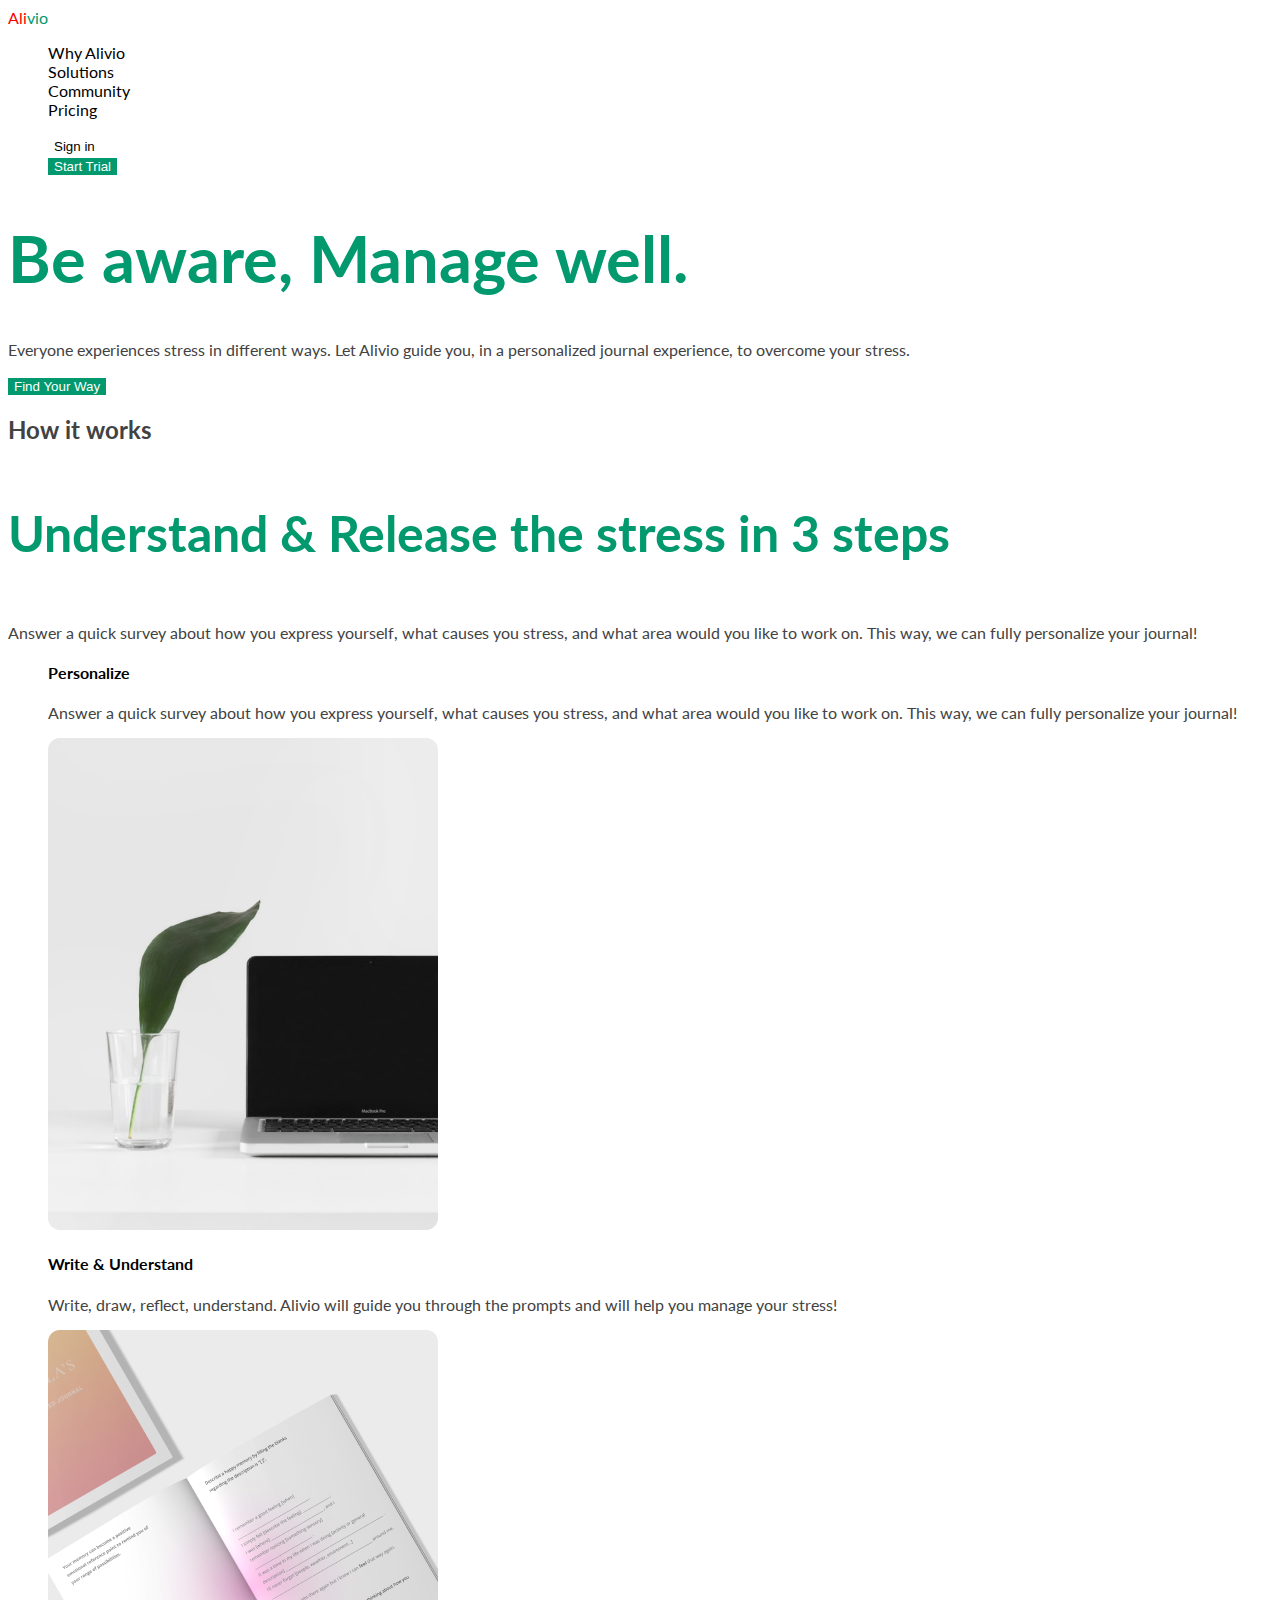
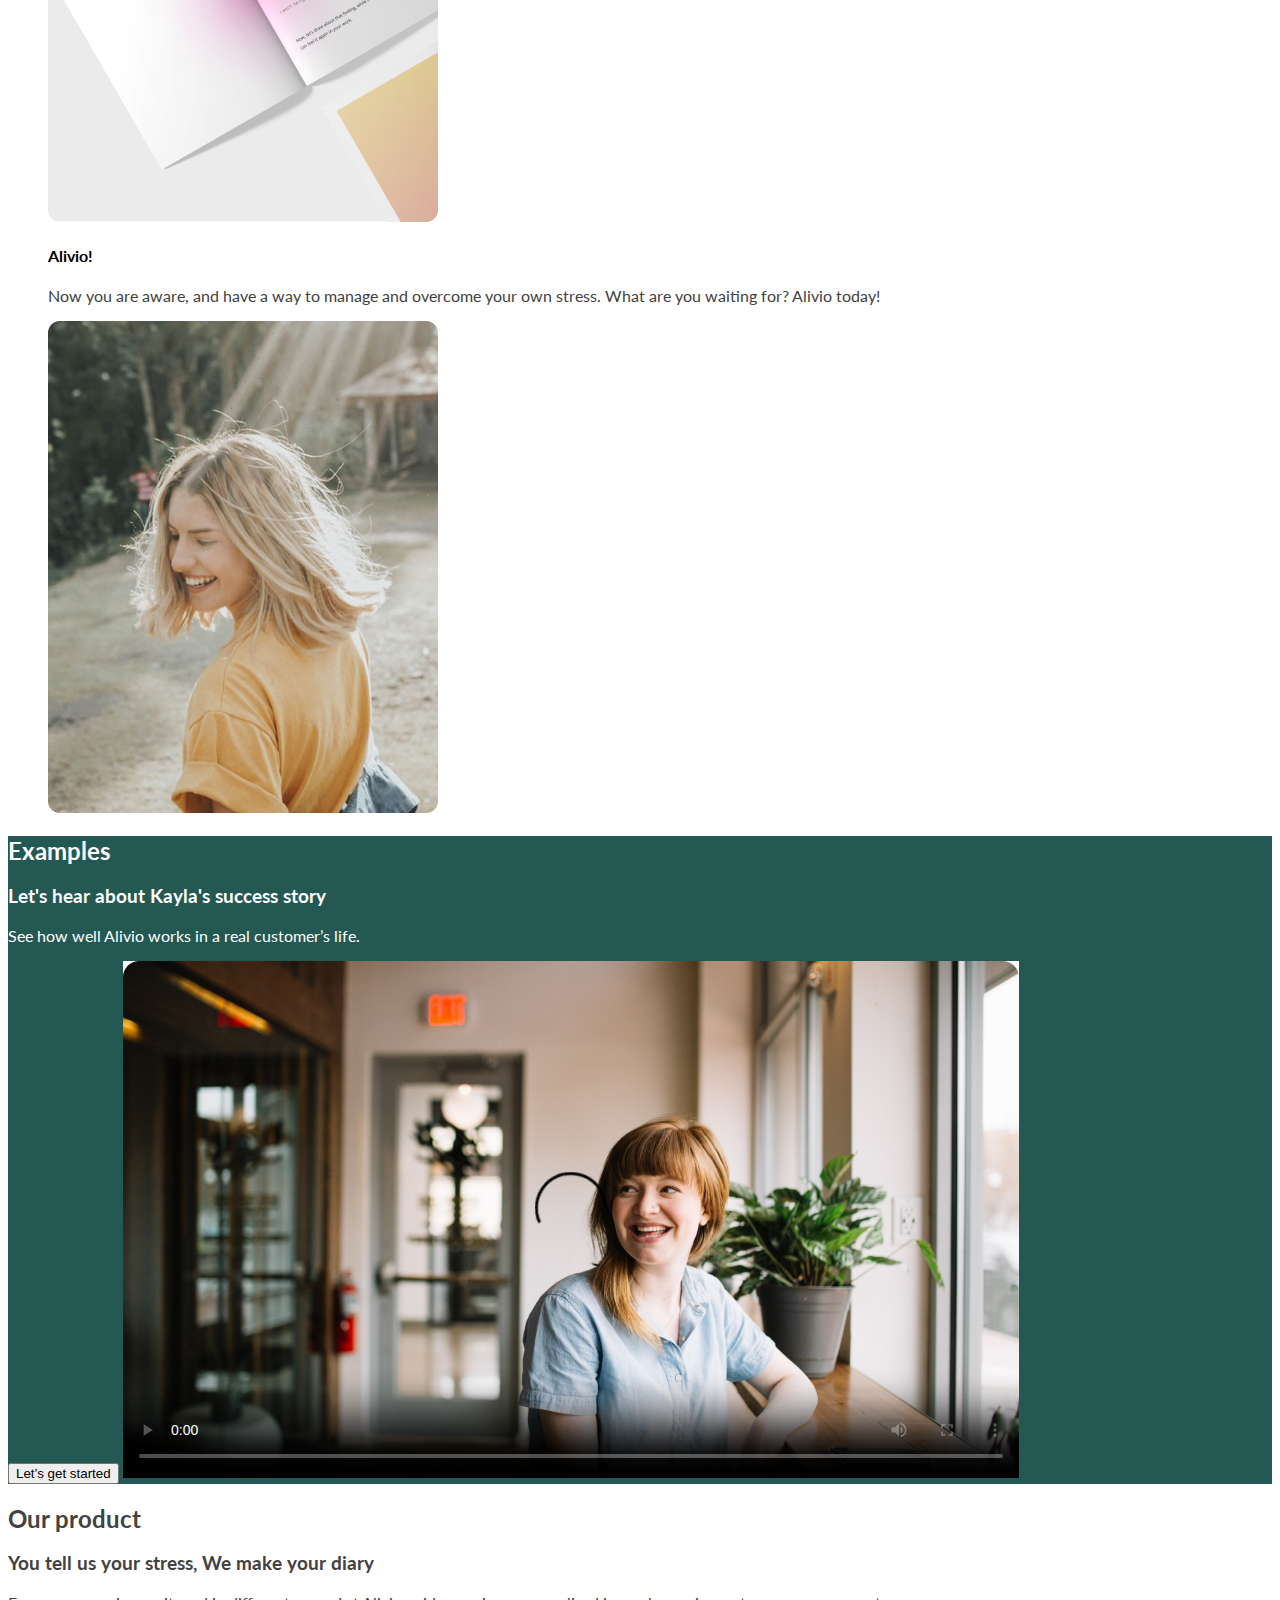
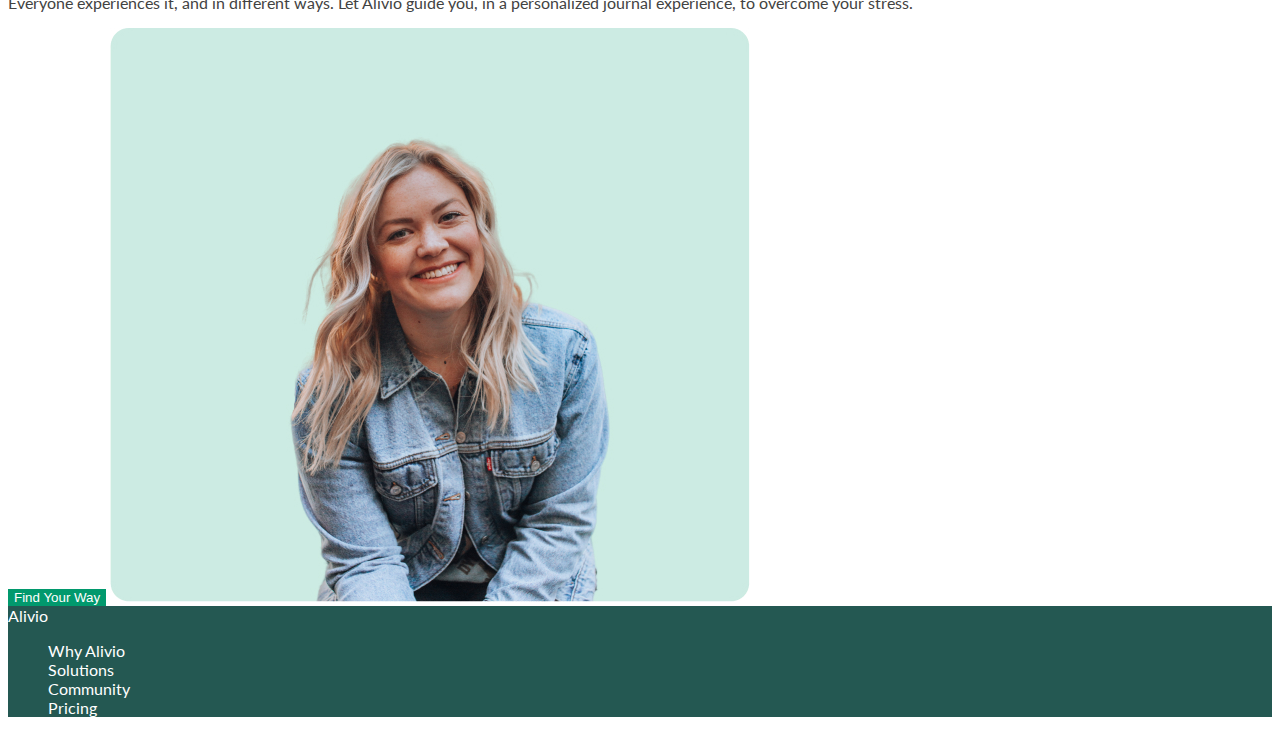
==== index.html @ caa3a8d3 "finished" ====
<!DOCTYPE html>
<html lang="en">
<head>
    <meta charset="UTF-8">
    <meta name="viewport" content="width=device-width, initial-scale=1.0">
    <title>Alivio</title>
    <link rel="preconnect" href="https://fonts.googleapis.com">
    <link rel="preconnect" href="https://fonts.gstatic.com" crossorigin>
    <link href="https://fonts.googleapis.com/css2?family=Lato:ital,wght@0,100;0,300;0,400;0,700;0,900;1,100;1,300;1,400;1,700;1,900&display=swap" rel="stylesheet">
    <link rel="stylesheet" href="style.css">
</head>
<body>
    <!-- Шапка сайту -->
    <header class="header">
       <div class="container">
         <a class="logo" href=""><span>Ali</span>vio</a>
        <!-- Навігація сайту -->
        <nav class="nav">
            <ul class="list">
                <li class="item">
                    <a class="link" href="">Why Alivio</a>
                </li>
                <li class="item">
                    <a class="link" href="">Solutions</a>
                </li>
                <li class="item">
                    <a class="link" href="">Community</a>
                </li>
                <li class="item">
                    <a class="link" href="">Pricing</a>
                </li>
            </ul>
       </nav>
       <!-- Аутентифікація -->
            <ul class="auth-list">
                <li class="auth-item">
                    <button class="auth-button" disabled type="button">Sign in</button>
                </li>
                <li class="auth-item">
                    <button class="button" type="button">Start Trial</button>
                </li>
            </ul>
       
       </div>
    </header>
    <!-- Основний контент -->
    <main>
        <!-- Секція герой -->
        <section class="section hero">
            <h1 class="hero-title">Be aware, Manage well.</h1>
            <p class="text">Everyone experiences stress in different ways.
                Let Alivio guide you, in a personalized journal experience, to overcome your stress.</p>
            <button class="button" type="button">Find Your Way</button>
        </section>
        <!-- Секція  How it works-->
        <section class="section">
            <h2 class="section-title">How it works</h2>
            <h3 class="title">Understand & Release the stress in 3 steps</h3>
            <p class="how-it-work-text">Answer a quick survey about how you express yourself, what causes you stress, and what area would you like to work on. This way, we can fully personalize your journal!</p>
            <ul class="steps-list">
                <li class="steps-item">
                    <h4 class="steps-title">Personalize</h4>
                    <p class="steps-text">Answer a quick survey about how you express yourself, what causes you stress, and what area would you like to work on. This way, we can fully personalize your journal!</p>
                    <img class="steps-image" src="./images/how-it-works-1.jpg" alt="picture">
                </li>
                <li class="steps-item">
                    <h4 class="steps-title">Write & Understand</h4>
                    <p class="steps-text">Write, draw, reflect, understand. Alivio will guide you through the prompts and will help you manage your stress!</p>
                    <img class="steps-image" src="./images/how-it-works-2.jpg" alt="daybook">
                </li>
                <li class="steps-item">
                    <h4 class="steps-title">Alivio!</h4>
                    <p class="steps-text">Now you are aware, and have a way to manage and overcome your own stress. What are you waiting for? Alivio today!</p>
                    <img class="steps-image" src="./images/how-it-works-3.jpg" alt="woman">
                </li>
            </ul>
        </section>
        <!-- Секція kayla -->
        <section class="section kayla">
            <h2>Examples</h2>
            <h3>Let's hear about Kayla's success story</h3>
            <p>See how well Alivio works in a real customer’s life. </p>
            <button type="button">Let’s get started</button>
            <video src="https://www.youtube.com/watch?v=T78-xD8uM58" poster="./images/video-poster.jpg" controls autoplay></video>
        </section>
        <section class="section">
            <h2>Our product</h2>
            <h3>You tell us your stress, We make your diary</h3>
            <p>Everyone experiences it, and in different ways.
Let Alivio guide you, in a personalized journal experience, to overcome your stress.</p>
            <button type="button" class="button">Find Your Way</button>
            <img src="./images/our-product.jpg" alt="girl">
        </section>
    </main>
    <!-- Футер сайту -->
    <footer>
       <div class="container">
         <a href="">Alivio</a>
            <ul>
                <li>
                    <a href="">Why Alivio</a>
                </li>
                <li>
                    <a href="">Solutions</a>
                </li>
                <li>
                    <a href="">Community</a>
                </li>
                <li>
                    <a href="">Pricing</a>
                </li>
            </ul> 
       </div>
    </footer>
    <script type="module" src="./index.js"></script>
</body>
</html>
---- style.css ----
:root{
    --title-color: #01996D;
    --secondary-title-color: #000;
    --main-background-color:#FFF; 
    --secondary-background-color:#245852;
    --text-color:#424242;
}

.container{
    width: 1400px;
    
}

.logo span{
    color: red;
}

/* Main style site */
body{
    font-family: "Lato", sans-serif;
    font-weight: 400;
    font-style: normal;
    color: var(--text-color);
    background-color: var(--main-background-color);
}
.title{
    color: var(--title-color);
    font-size: 50px;
    font-weight: 700;
    line-height: 157%;
}
.button{
    background-color: var(--title-color);
    color: var(--main-background-color);
    border: none;
}
.button:hover,.button:focus{
    background-color: var(--main-background-color);
    color: var(--title-color);
}
ul,a{
    list-style: none;
    text-decoration: none;
}

/* Header */
.logo{
    color: var(--title-color);
}

/* Navigation */
.link{
    color: var(--secondary-title-color);
}
.link:hover,.link:focus{
    color: var(--title-color);
}

/* Autofication */
.auth-button{
    background-color: transparent;
    border: transparent;
    color: var(--secondary-title-color);
}
.auth-button:hover,.auth-button:focus{
    background-color: var(--secondary-title-color);
    color: var(--main-background-color);
}

/* Main content */
/* Hero section */
.hero-title{
    color: var(--title-color);
    font-size: 65px;
    font-weight: 700;
    line-height: normal;
}

/* How it works section*/
.kayla.section{
    background-color: var(--secondary-background-color);
    color: var(--main-background-color);
}

.kayla .title{
    color: var(--main-background-color);
}

.steps-title{
    color: var(--secondary-title-color);
}

.steps-text,
.how-it-work-text{
    
}
li::first-line::first-letter{
    color: red;
}
footer a{
    color: var(--main-background-color);
}

footer{
    background-color: var(--secondary-background-color);
}
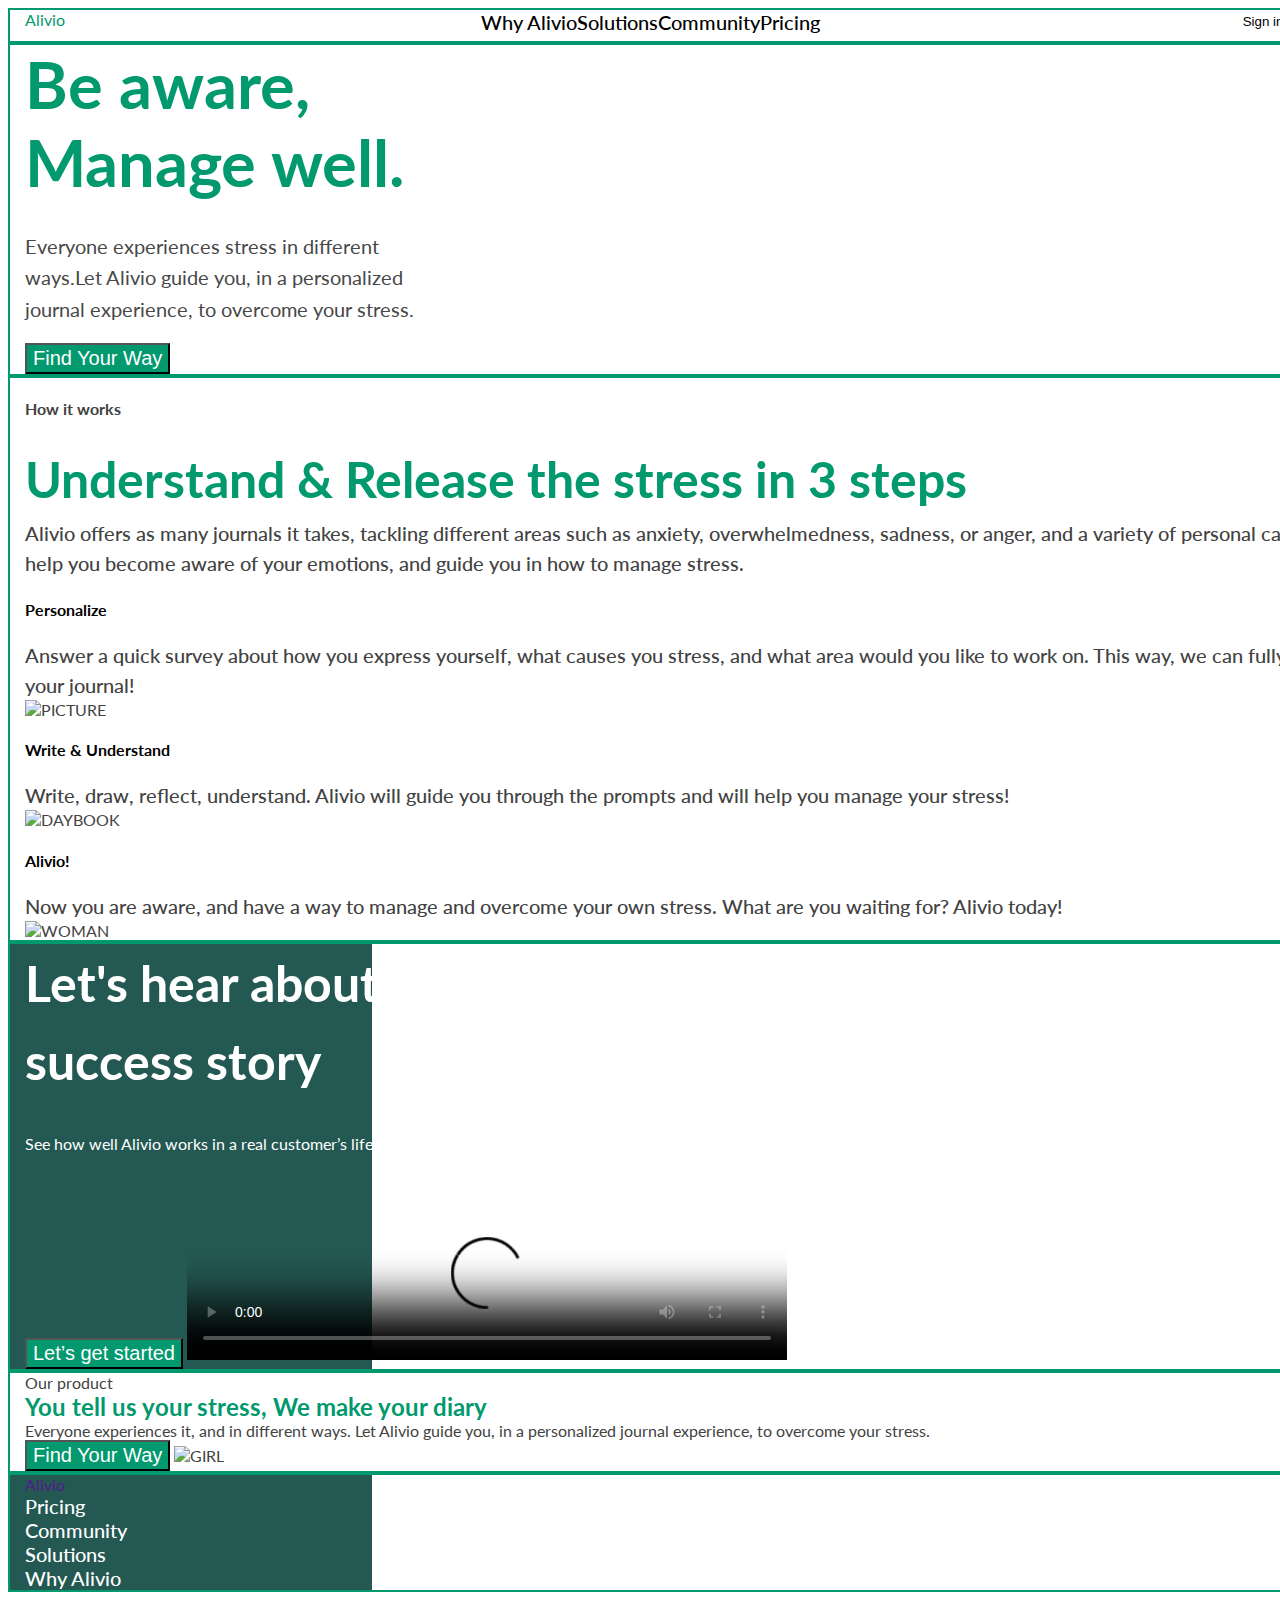
==== commit f5e7b0c5: "add" ====
--- a/index.html
+++ b/index.html
@@ -7,14 +7,15 @@
     <link rel="preconnect" href="https://fonts.googleapis.com">
     <link rel="preconnect" href="https://fonts.gstatic.com" crossorigin>
     <link href="https://fonts.googleapis.com/css2?family=Lato:ital,wght@0,100;0,300;0,400;0,700;0,900;1,100;1,300;1,400;1,700;1,900&display=swap" rel="stylesheet">
+    <link rel="stylesheet" href="https://cdnjs.cloudflare.com/ajax/libs/modern-normalize/3.0.1/modern-normalize.min.css" integrity="sha512-q6WgHqiHlKyOqslT/lgBgodhd03Wp4BEqKeW6nNtlOY4quzyG3VoQKFrieaCeSnuVseNKRGpGeDU3qPmabCANg==" crossorigin="anonymous" referrerpolicy="no-referrer" />
     <link rel="stylesheet" href="style.css">
 </head>
 <body>
-    <!-- Шапка сайту -->
-    <header class="header">
-       <div class="container">
-         <a class="logo" href=""><span>Ali</span>vio</a>
-        <!-- Навігація сайту -->
+    <!-- Header -->
+    <header  class="header">
+        <div class="container">
+        <a class="logo">Alivio</a>
+        <!-- Navigation -->
         <nav class="nav">
             <ul class="list">
                 <li class="item">
@@ -29,89 +30,94 @@
                 <li class="item">
                     <a class="link" href="">Pricing</a>
                 </li>
-            </ul>
-       </nav>
-       <!-- Аутентифікація -->
+            </ul> 
+        </nav>
+        <!-- Autofication -->
             <ul class="auth-list">
                 <li class="auth-item">
-                    <button class="auth-button" disabled type="button">Sign in</button>
+                    <button class="auth-button" type="button">Sign in</button>
                 </li>
                 <li class="auth-item">
                     <button class="button" type="button">Start Trial</button>
                 </li>
             </ul>
-       
-       </div>
+        </div>
     </header>
-    <!-- Основний контент -->
+        <!-- Main content -->
     <main>
-        <!-- Секція герой -->
+        <!-- Hero section -->
         <section class="section hero">
+        <div class="container">
             <h1 class="hero-title">Be aware, Manage well.</h1>
-            <p class="text">Everyone experiences stress in different ways.
-                Let Alivio guide you, in a personalized journal experience, to overcome your stress.</p>
+            <p class="text">Everyone experiences stress in different ways.Let Alivio guide you, in a personalized journal experience, to overcome your stress.</p>
             <button class="button" type="button">Find Your Way</button>
+        </div>
         </section>
-        <!-- Секція  How it works-->
+        <!-- How it works section -->
         <section class="section">
-            <h2 class="section-title">How it works</h2>
-            <h3 class="title">Understand & Release the stress in 3 steps</h3>
-            <p class="how-it-work-text">Answer a quick survey about how you express yourself, what causes you stress, and what area would you like to work on. This way, we can fully personalize your journal!</p>
+        <div class="container">
+            <h4 class="section-title">How it works</h4>
+            <h2 class="title">Understand & Release the stress in 3 steps</h2>
+            <p class="how-it-works-text">Alivio offers as many journals it takes, tackling different areas such as anxiety, overwhelmedness, sadness, or anger, and a variety of personal causes, to help you become aware of your emotions, and guide you in how to manage stress.</p>
             <ul class="steps-list">
                 <li class="steps-item">
                     <h4 class="steps-title">Personalize</h4>
                     <p class="steps-text">Answer a quick survey about how you express yourself, what causes you stress, and what area would you like to work on. This way, we can fully personalize your journal!</p>
-                    <img class="steps-image" src="./images/how-it-works-1.jpg" alt="picture">
+                    <img class="steps-img" src="./Img/Chromebook.png" width="300" alt="PICTURE">
                 </li>
                 <li class="steps-item">
                     <h4 class="steps-title">Write & Understand</h4>
                     <p class="steps-text">Write, draw, reflect, understand. Alivio will guide you through the prompts and will help you manage your stress!</p>
-                    <img class="steps-image" src="./images/how-it-works-2.jpg" alt="daybook">
+                    <img class="steps-img" src="./Img/Note.png" width="300" alt="DAYBOOK">
                 </li>
                 <li class="steps-item">
                     <h4 class="steps-title">Alivio!</h4>
                     <p class="steps-text">Now you are aware, and have a way to manage and overcome your own stress. What are you waiting for? Alivio today!</p>
-                    <img class="steps-image" src="./images/how-it-works-3.jpg" alt="woman">
+                    <img class="steps-img" src="./Img/Girl.png" width="300" alt="WOMAN">
                 </li>
             </ul>
+        </div>
         </section>
-        <!-- Секція kayla -->
-        <section class="section kayla">
-            <h2>Examples</h2>
-            <h3>Let's hear about Kayla's success story</h3>
-            <p>See how well Alivio works in a real customer’s life. </p>
-            <button type="button">Let’s get started</button>
-            <video src="https://www.youtube.com/watch?v=T78-xD8uM58" poster="./images/video-poster.jpg" controls autoplay></video>
+        <!-- Kayla section -->
+        <section class="kayla section">
+        <div class="container">
+            <h2 class="title">Let's hear about Kayla's success story</h2>
+            <p class="kayla-text">See how well Alivio works in a real customer’s life.</p>
+            <button class="button" type="button">Let’s get started</button>
+            <video  width="600" src="https://www.youtube.com/watch?v=T78-xD8uM58" poster="video-poster.jpg" controls autoplay></video>
+        </div>
         </section>
         <section class="section">
-            <h2>Our product</h2>
-            <h3>You tell us your stress, We make your diary</h3>
+        <div class="container">
+            <p>Our product</p>
+            <h2 style=color:#01996D;">You tell us your stress, We make your diary</h2>
             <p>Everyone experiences it, and in different ways.
-Let Alivio guide you, in a personalized journal experience, to overcome your stress.</p>
-            <button type="button" class="button">Find Your Way</button>
-            <img src="./images/our-product.jpg" alt="girl">
+                Let Alivio guide you, in a personalized journal experience, to overcome your stress.</p>
+            <button class="button">Find Your Way</button>
+            <img class="background" src="./Img/Woman.png" width="300"  alt="GIRL">
+        </div>
         </section>
     </main>
-    <!-- Футер сайту -->
-    <footer>
-       <div class="container">
-         <a href="">Alivio</a>
-            <ul>
-                <li>
-                    <a href="">Why Alivio</a>
+    <!-- Footer -->
+    <footer class="footer">
+        <div class="container">
+        <a href="">Alivio </a>
+            <ul class="list">
+                <li class="item">
+                    <a class="link" href="">Why Alivio</a>
                 </li>
-                <li>
-                    <a href="">Solutions</a>
+                <li class="item">
+                    <a class="link" href="">Solutions</a>
                 </li>
-                <li>
-                    <a href="">Community</a>
+                <li class="item">
+                    <a class="link" href="">Community</a>
                 </li>
-                <li>
-                    <a href="">Pricing</a>
+                <li class="item">
+                    <a class="link" href="">Pricing</a>
                 </li>
-            </ul> 
-       </div>
+            </ul>  
+        </div>
     </footer>
-    <script type="module" src="./index.js"></script>
 </body>
+</html>
 </html>--- a/style.css
+++ b/style.css
@@ -1,3 +1,6 @@
+
+
+
 :root{
     --title-color: #01996D;
     --secondary-title-color: #000;
@@ -6,57 +9,108 @@
     --text-color:#424242;
 }
 
-.container{
-    width: 1400px;
-    
+html{
+    box-sizing: border-box;
+    width: calc((100% - 140px) / 3);
 }
 
-.logo span{
-    color: red;
+*,
+*::after,
+*::before{
+    box-sizing: inherit;
 }
 
 /* Main style site */
 body{
+    color: var(--text-color);
+    background-color: var(--main-background-color);
     font-family: "Lato", sans-serif;
     font-weight: 400;
     font-style: normal;
-    color: var(--text-color);
-    background-color: var(--main-background-color);
 }
-.title{
-    color: var(--title-color);
-    font-size: 50px;
-    font-weight: 700;
-    line-height: 157%;
+
+ul,p,h1,h2,h3{
+    margin: 0;
+    padding: 0;
 }
-.button{
-    background-color: var(--title-color);
-    color: var(--main-background-color);
-    border: none;
-}
-.button:hover,.button:focus{
-    background-color: var(--main-background-color);
-    color: var(--title-color);
-}
+
 ul,a{
     list-style: none;
     text-decoration: none;
 }
 
+.container{
+    width: 1400px;
+    border: 2px solid #01996D;
+    margin-left: auto;
+    margin-right: auto;
+    padding-left: 15px;
+    padding-right: 15px;
+}
+
+
+.title{
+    color: var(--title-color);
+    font-size: 50px;
+    font-weight: 700;
+    line-height: 78.5px;
+}
+
+.button{
+    background-color: var(--title-color);
+    color: var(--main-background-color);
+    text-align: center;
+    font-size: 20px;
+    line-height: 25px;
+}
+
+.button:hover,.button:focus{
+    background-color: var(--main-background-color);
+    color: var(--title-color);
+}
+
 /* Header */
+
+.header .container{
+    display: flex;
+    justify-content: space-between;
+}
+
 .logo{
     color: var(--title-color);
 }
 
+.list{
+    display: flex;
+    /* width: 700px; */
+}
+
+/* .nav .item:not(:last-child){
+    margin-right: 72px;
+} */
+
+/* .nav .item + .item{
+    margin-right: 72px;
+} */
+
+
 /* Navigation */
 .link{
     color: var(--secondary-title-color);
+font-size: 20px;
+font-weight: 500;
+line-height: normal;
 }
+
 .link:hover,.link:focus{
     color: var(--title-color);
 }
 
 /* Autofication */
+.auth-list{
+    display: flex;
+}
+
 .auth-button{
     background-color: transparent;
     border: transparent;
@@ -71,9 +125,21 @@
 /* Hero section */
 .hero-title{
     color: var(--title-color);
+    font-family: Lato;
     font-size: 65px;
+    font-style: normal;
     font-weight: 700;
     line-height: normal;
+    width: 440px;
+    margin-bottom: 30px;
+}
+
+.text{
+    color: #484848;
+font-size: 20px;
+line-height: 157%;
+width: 420px;
+margin-bottom: 18px;
 }
 
 /* How it works section*/
@@ -82,8 +148,15 @@
     color: var(--main-background-color);
 }
 
+.kayla-text{
+    width: 550px;
+    margin-bottom: 57px;
+}
+
 .kayla .title{
     color: var(--main-background-color);
+    width: 580px;
+    margin-bottom: 33px;
 }
 
 .steps-title{
@@ -91,16 +164,22 @@
 }
 
 .steps-text,
-.how-it-work-text{
-    
+.how-it-works-text{
+font-size: 20px;
+font-weight: 500;
+line-height: 150%;
 }
-li::first-line::first-letter{
-    color: red;
-}
-footer a{
+
+/* Footer */
+.footer .link{
     color: var(--main-background-color);
 }
 
 footer{
     background-color: var(--secondary-background-color);
+}
+
+.footer .list{
+    display: flex;
+    flex-direction: column-reverse;
 }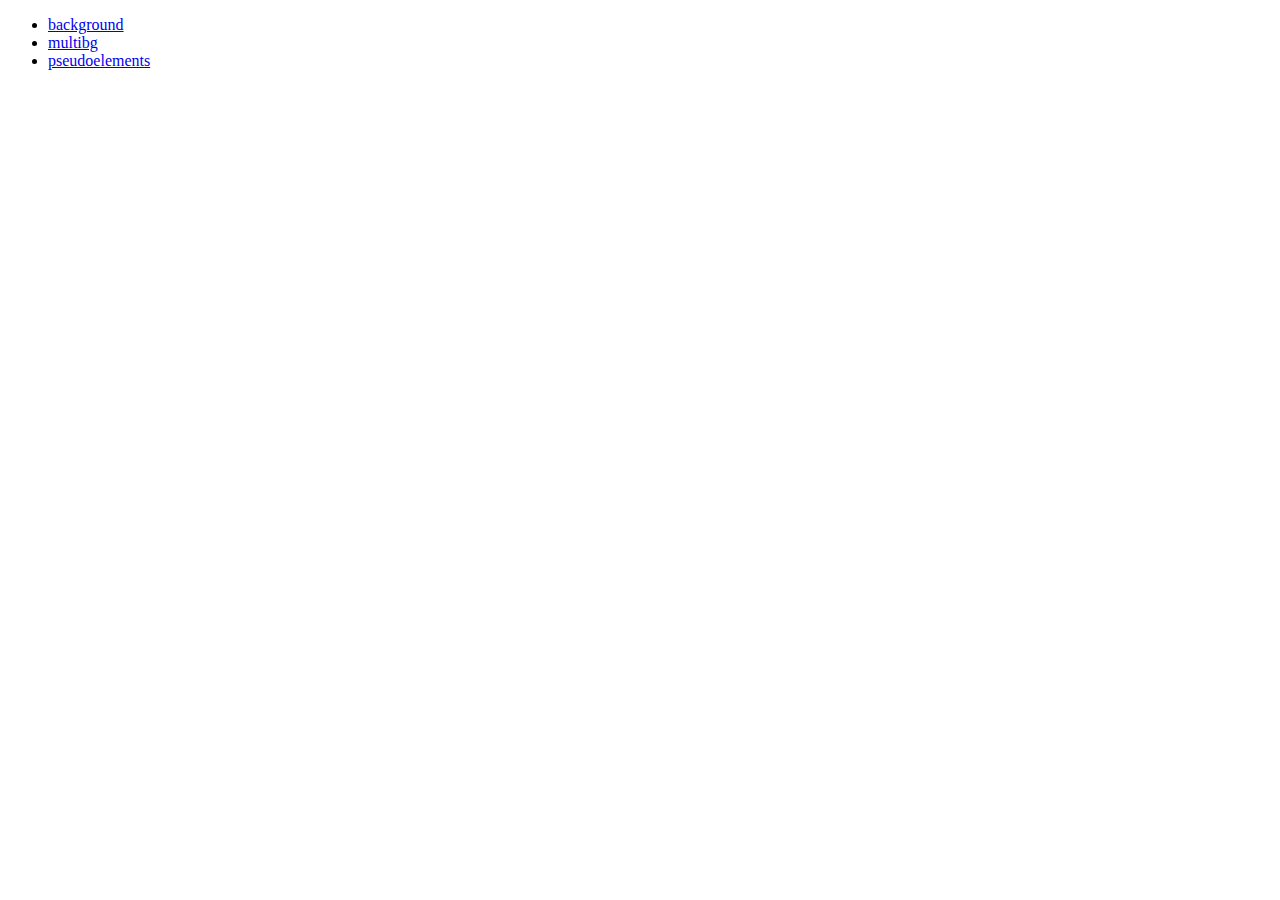
==== commit b4c2487d: "add" ====
--- a/index.html
+++ b/index.html
@@ -3,121 +3,13 @@
 <head>
     <meta charset="UTF-8">
     <meta name="viewport" content="width=device-width, initial-scale=1.0">
-    <title>Alivio</title>
-    <link rel="preconnect" href="https://fonts.googleapis.com">
-    <link rel="preconnect" href="https://fonts.gstatic.com" crossorigin>
-    <link href="https://fonts.googleapis.com/css2?family=Lato:ital,wght@0,100;0,300;0,400;0,700;0,900;1,100;1,300;1,400;1,700;1,900&display=swap" rel="stylesheet">
-    <link rel="stylesheet" href="https://cdnjs.cloudflare.com/ajax/libs/modern-normalize/3.0.1/modern-normalize.min.css" integrity="sha512-q6WgHqiHlKyOqslT/lgBgodhd03Wp4BEqKeW6nNtlOY4quzyG3VoQKFrieaCeSnuVseNKRGpGeDU3qPmabCANg==" crossorigin="anonymous" referrerpolicy="no-referrer" />
-    <link rel="stylesheet" href="style.css">
+    <title>Document</title>
 </head>
 <body>
-    <!-- Header -->
-    <header  class="header">
-        <div class="container">
-        <a class="logo">Alivio</a>
-        <!-- Navigation -->
-        <nav class="nav">
-            <ul class="list">
-                <li class="item">
-                    <a class="link" href="">Why Alivio</a>
-                </li>
-                <li class="item">
-                    <a class="link" href="">Solutions</a>
-                </li>
-                <li class="item">
-                    <a class="link" href="">Community</a>
-                </li>
-                <li class="item">
-                    <a class="link" href="">Pricing</a>
-                </li>
-            </ul> 
-        </nav>
-        <!-- Autofication -->
-            <ul class="auth-list">
-                <li class="auth-item">
-                    <button class="auth-button" type="button">Sign in</button>
-                </li>
-                <li class="auth-item">
-                    <button class="button" type="button">Start Trial</button>
-                </li>
-            </ul>
-        </div>
-    </header>
-        <!-- Main content -->
-    <main>
-        <!-- Hero section -->
-        <section class="section hero">
-        <div class="container">
-            <h1 class="hero-title">Be aware, Manage well.</h1>
-            <p class="text">Everyone experiences stress in different ways.Let Alivio guide you, in a personalized journal experience, to overcome your stress.</p>
-            <button class="button" type="button">Find Your Way</button>
-        </div>
-        </section>
-        <!-- How it works section -->
-        <section class="section">
-        <div class="container">
-            <h4 class="section-title">How it works</h4>
-            <h2 class="title">Understand & Release the stress in 3 steps</h2>
-            <p class="how-it-works-text">Alivio offers as many journals it takes, tackling different areas such as anxiety, overwhelmedness, sadness, or anger, and a variety of personal causes, to help you become aware of your emotions, and guide you in how to manage stress.</p>
-            <ul class="steps-list">
-                <li class="steps-item">
-                    <h4 class="steps-title">Personalize</h4>
-                    <p class="steps-text">Answer a quick survey about how you express yourself, what causes you stress, and what area would you like to work on. This way, we can fully personalize your journal!</p>
-                    <img class="steps-img" src="./Img/Chromebook.png" width="300" alt="PICTURE">
-                </li>
-                <li class="steps-item">
-                    <h4 class="steps-title">Write & Understand</h4>
-                    <p class="steps-text">Write, draw, reflect, understand. Alivio will guide you through the prompts and will help you manage your stress!</p>
-                    <img class="steps-img" src="./Img/Note.png" width="300" alt="DAYBOOK">
-                </li>
-                <li class="steps-item">
-                    <h4 class="steps-title">Alivio!</h4>
-                    <p class="steps-text">Now you are aware, and have a way to manage and overcome your own stress. What are you waiting for? Alivio today!</p>
-                    <img class="steps-img" src="./Img/Girl.png" width="300" alt="WOMAN">
-                </li>
-            </ul>
-        </div>
-        </section>
-        <!-- Kayla section -->
-        <section class="kayla section">
-        <div class="container">
-            <h2 class="title">Let's hear about Kayla's success story</h2>
-            <p class="kayla-text">See how well Alivio works in a real customer’s life.</p>
-            <button class="button" type="button">Let’s get started</button>
-            <video  width="600" src="https://www.youtube.com/watch?v=T78-xD8uM58" poster="video-poster.jpg" controls autoplay></video>
-        </div>
-        </section>
-        <section class="section">
-        <div class="container">
-            <p>Our product</p>
-            <h2 style=color:#01996D;">You tell us your stress, We make your diary</h2>
-            <p>Everyone experiences it, and in different ways.
-                Let Alivio guide you, in a personalized journal experience, to overcome your stress.</p>
-            <button class="button">Find Your Way</button>
-            <img class="background" src="./Img/Woman.png" width="300"  alt="GIRL">
-        </div>
-        </section>
-    </main>
-    <!-- Footer -->
-    <footer class="footer">
-        <div class="container">
-        <a href="">Alivio </a>
-            <ul class="list">
-                <li class="item">
-                    <a class="link" href="">Why Alivio</a>
-                </li>
-                <li class="item">
-                    <a class="link" href="">Solutions</a>
-                </li>
-                <li class="item">
-                    <a class="link" href="">Community</a>
-                </li>
-                <li class="item">
-                    <a class="link" href="">Pricing</a>
-                </li>
-            </ul>  
-        </div>
-    </footer>
+    <ul>
+        <li><a href="./1-background.html">background</a></li>
+        <li><a href="./2-multibg.html">multibg</a></li>
+        <li><a href="./3-pseudoelements.html">pseudoelements</a></li>
+    </ul>
 </body>
-</html>
 </html>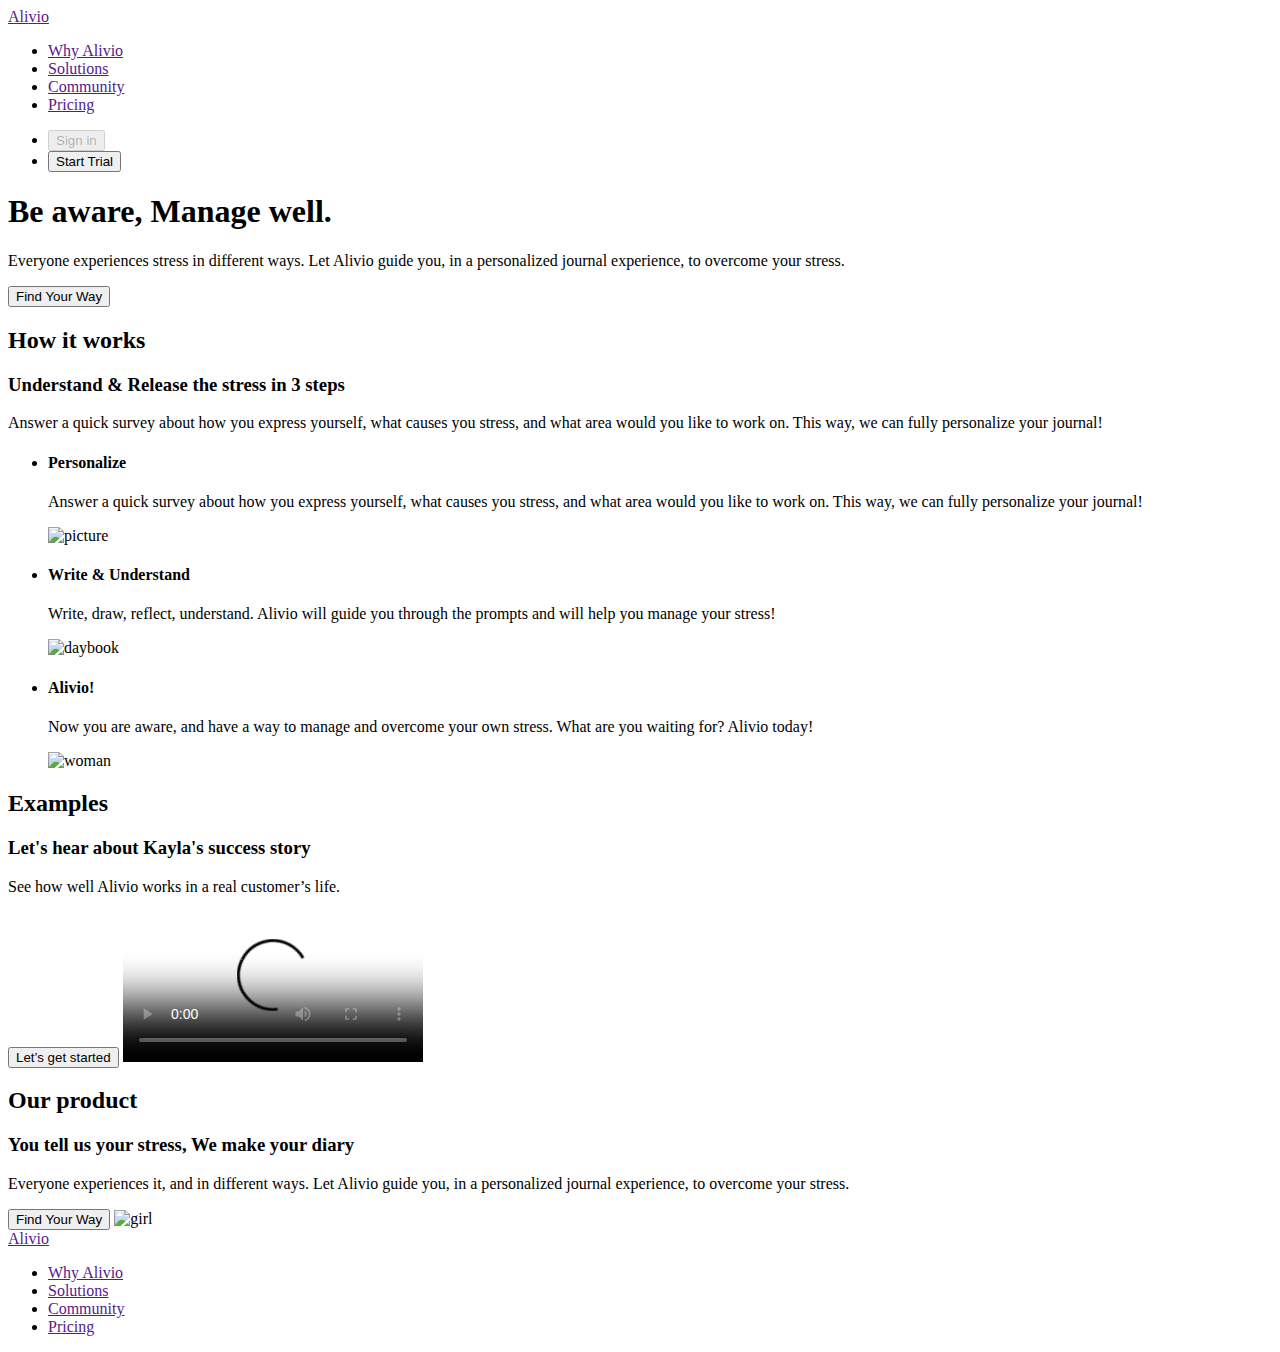
==== commit 23684bca: "finished" ====
--- a/index.html
+++ b/index.html
@@ -3,13 +3,115 @@
 <head>
     <meta charset="UTF-8">
     <meta name="viewport" content="width=device-width, initial-scale=1.0">
-    <title>Document</title>
+    <title>Alivio</title>
+    <link rel="preconnect" href="https://fonts.googleapis.com">
+    <link rel="preconnect" href="https://fonts.gstatic.com" crossorigin>
+    <link href="https://fonts.googleapis.com/css2?family=Lato:ital,wght@0,100;0,300;0,400;0,700;0,900;1,100;1,300;1,400;1,700;1,900&display=swap" rel="stylesheet">
+    <link rel="stylesheet" href="style.css">
 </head>
 <body>
-    <ul>
-        <li><a href="./1-background.html">background</a></li>
-        <li><a href="./2-multibg.html">multibg</a></li>
-        <li><a href="./3-pseudoelements.html">pseudoelements</a></li>
-    </ul>
+    <!-- Шапка сайту -->
+    <header class="header">
+       <div class="container">
+         <a class="logo" href=""><span>Ali</span>vio</a>
+        <!-- Навігація сайту -->
+        <nav class="nav">
+            <ul class="list">
+                <li class="item">
+                    <a class="link" href="">Why Alivio</a>
+                </li>
+                <li class="item">
+                    <a class="link" href="">Solutions</a>
+                </li>
+                <li class="item">
+                    <a class="link" href="">Community</a>
+                </li>
+                <li class="item">
+                    <a class="link" href="">Pricing</a>
+                </li>
+            </ul>
+       </nav>
+       <!-- Аутентифікація -->
+            <ul class="auth-list">
+                <li class="auth-item">
+                    <button class="auth-button" disabled type="button">Sign in</button>
+                </li>
+                <li class="auth-item">
+                    <button class="button" type="button">Start Trial</button>
+                </li>
+            </ul>
+       
+       </div>
+    </header>
+    <!-- Основний контент -->
+    <main>
+        <!-- Секція герой -->
+        <section class="section hero">
+            <h1 class="hero-title">Be aware, Manage well.</h1>
+            <p class="text">Everyone experiences stress in different ways.
+                Let Alivio guide you, in a personalized journal experience, to overcome your stress.</p>
+            <button class="button" type="button">Find Your Way</button>
+        </section>
+        <!-- Секція  How it works-->
+        <section class="section">
+            <h2 class="section-title">How it works</h2>
+            <h3 class="title">Understand & Release the stress in 3 steps</h3>
+            <p class="how-it-work-text">Answer a quick survey about how you express yourself, what causes you stress, and what area would you like to work on. This way, we can fully personalize your journal!</p>
+            <ul class="steps-list">
+                <li class="steps-item">
+                    <h4 class="steps-title">Personalize</h4>
+                    <p class="steps-text">Answer a quick survey about how you express yourself, what causes you stress, and what area would you like to work on. This way, we can fully personalize your journal!</p>
+                    <img class="steps-image" src="./images/how-it-works-1.jpg" alt="picture">
+                </li>
+                <li class="steps-item">
+                    <h4 class="steps-title">Write & Understand</h4>
+                    <p class="steps-text">Write, draw, reflect, understand. Alivio will guide you through the prompts and will help you manage your stress!</p>
+                    <img class="steps-image" src="./images/how-it-works-2.jpg" alt="daybook">
+                </li>
+                <li class="steps-item">
+                    <h4 class="steps-title">Alivio!</h4>
+                    <p class="steps-text">Now you are aware, and have a way to manage and overcome your own stress. What are you waiting for? Alivio today!</p>
+                    <img class="steps-image" src="./images/how-it-works-3.jpg" alt="woman">
+                </li>
+            </ul>
+        </section>
+        <!-- Секція kayla -->
+        <section class="section kayla">
+            <h2>Examples</h2>
+            <h3>Let's hear about Kayla's success story</h3>
+            <p>See how well Alivio works in a real customer’s life. </p>
+            <button type="button">Let’s get started</button>
+            <video src="https://www.youtube.com/watch?v=T78-xD8uM58" poster="./images/video-poster.jpg" controls autoplay></video>
+        </section>
+        <section class="section">
+            <h2>Our product</h2>
+            <h3>You tell us your stress, We make your diary</h3>
+            <p>Everyone experiences it, and in different ways.
+Let Alivio guide you, in a personalized journal experience, to overcome your stress.</p>
+            <button type="button" class="button">Find Your Way</button>
+            <img src="./images/our-product.jpg" alt="girl">
+        </section>
+    </main>
+    <!-- Футер сайту -->
+    <footer>
+       <div class="container">
+         <a href="">Alivio</a>
+            <ul>
+                <li>
+                    <a href="">Why Alivio</a>
+                </li>
+                <li>
+                    <a href="">Solutions</a>
+                </li>
+                <li>
+                    <a href="">Community</a>
+                </li>
+                <li>
+                    <a href="">Pricing</a>
+                </li>
+            </ul> 
+       </div>
+    </footer>
+    <!-- <script type="module" src="./index.js"></script> -->
 </body>
 </html>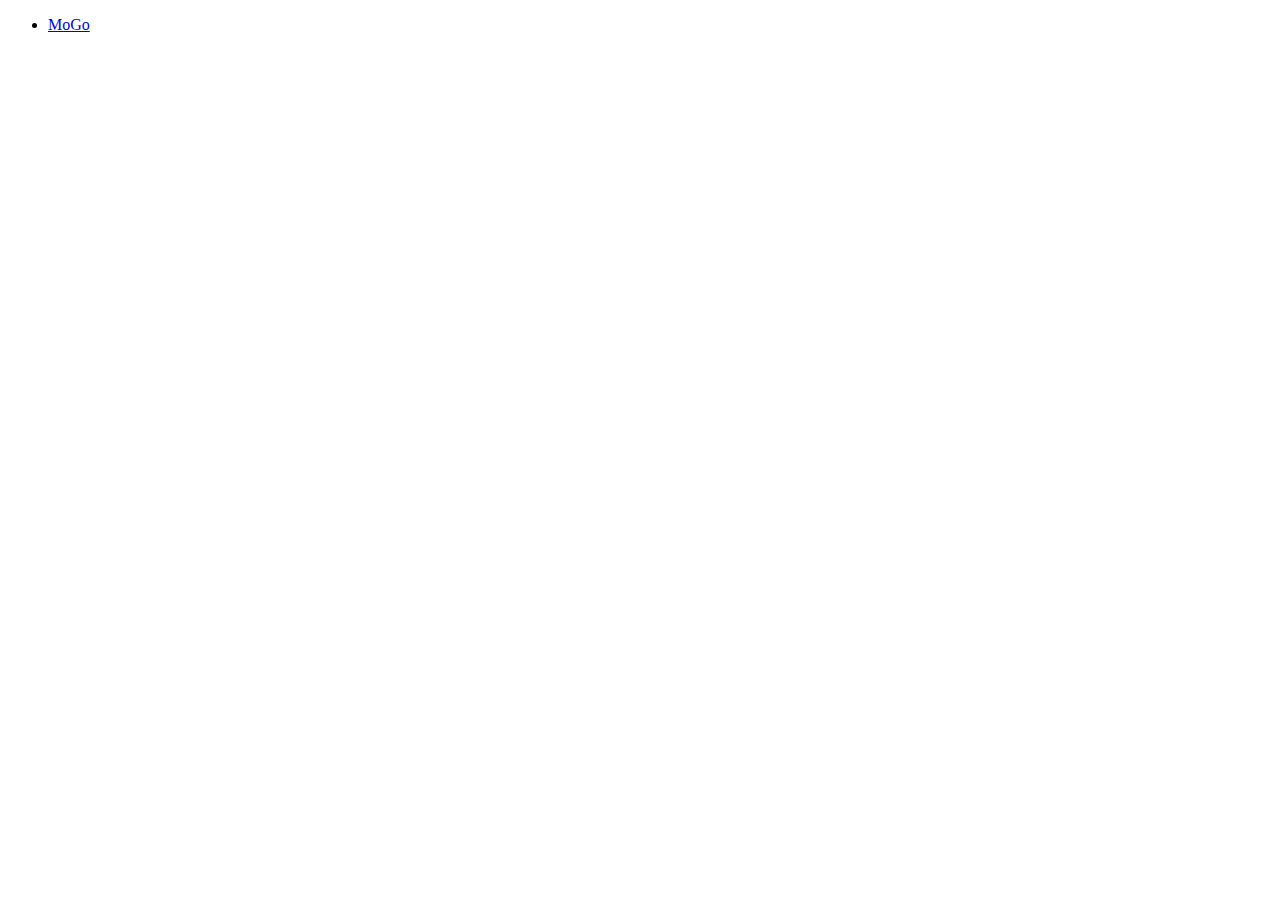
==== commit 5f9047bd: "add some files" ====
--- a/index.html
+++ b/index.html
@@ -1,117 +1,20 @@
 <!DOCTYPE html>
 <html lang="en">
-<head>
-    <meta charset="UTF-8">
-    <meta name="viewport" content="width=device-width, initial-scale=1.0">
-    <title>Alivio</title>
-    <link rel="preconnect" href="https://fonts.googleapis.com">
-    <link rel="preconnect" href="https://fonts.gstatic.com" crossorigin>
-    <link href="https://fonts.googleapis.com/css2?family=Lato:ital,wght@0,100;0,300;0,400;0,700;0,900;1,100;1,300;1,400;1,700;1,900&display=swap" rel="stylesheet">
-    <link rel="stylesheet" href="style.css">
-</head>
-<body>
-    <!-- Шапка сайту -->
-    <header class="header">
-       <div class="container">
-         <a class="logo" href=""><span>Ali</span>vio</a>
-        <!-- Навігація сайту -->
-        <nav class="nav">
-            <ul class="list">
-                <li class="item">
-                    <a class="link" href="">Why Alivio</a>
-                </li>
-                <li class="item">
-                    <a class="link" href="">Solutions</a>
-                </li>
-                <li class="item">
-                    <a class="link" href="">Community</a>
-                </li>
-                <li class="item">
-                    <a class="link" href="">Pricing</a>
-                </li>
-            </ul>
-       </nav>
-       <!-- Аутентифікація -->
-            <ul class="auth-list">
-                <li class="auth-item">
-                    <button class="auth-button" disabled type="button">Sign in</button>
-                </li>
-                <li class="auth-item">
-                    <button class="button" type="button">Start Trial</button>
-                </li>
-            </ul>
-       
-       </div>
-    </header>
-    <!-- Основний контент -->
-    <main>
-        <!-- Секція герой -->
-        <section class="section hero">
-            <h1 class="hero-title">Be aware, Manage well.</h1>
-            <p class="text">Everyone experiences stress in different ways.
-                Let Alivio guide you, in a personalized journal experience, to overcome your stress.</p>
-            <button class="button" type="button">Find Your Way</button>
-        </section>
-        <!-- Секція  How it works-->
-        <section class="section">
-            <h2 class="section-title">How it works</h2>
-            <h3 class="title">Understand & Release the stress in 3 steps</h3>
-            <p class="how-it-work-text">Answer a quick survey about how you express yourself, what causes you stress, and what area would you like to work on. This way, we can fully personalize your journal!</p>
-            <ul class="steps-list">
-                <li class="steps-item">
-                    <h4 class="steps-title">Personalize</h4>
-                    <p class="steps-text">Answer a quick survey about how you express yourself, what causes you stress, and what area would you like to work on. This way, we can fully personalize your journal!</p>
-                    <img class="steps-image" src="./images/how-it-works-1.jpg" alt="picture">
-                </li>
-                <li class="steps-item">
-                    <h4 class="steps-title">Write & Understand</h4>
-                    <p class="steps-text">Write, draw, reflect, understand. Alivio will guide you through the prompts and will help you manage your stress!</p>
-                    <img class="steps-image" src="./images/how-it-works-2.jpg" alt="daybook">
-                </li>
-                <li class="steps-item">
-                    <h4 class="steps-title">Alivio!</h4>
-                    <p class="steps-text">Now you are aware, and have a way to manage and overcome your own stress. What are you waiting for? Alivio today!</p>
-                    <img class="steps-image" src="./images/how-it-works-3.jpg" alt="woman">
-                </li>
-            </ul>
-        </section>
-        <!-- Секція kayla -->
-        <section class="section kayla">
-            <h2>Examples</h2>
-            <h3>Let's hear about Kayla's success story</h3>
-            <p>See how well Alivio works in a real customer’s life. </p>
-            <button type="button">Let’s get started</button>
-            <video src="https://www.youtube.com/watch?v=T78-xD8uM58" poster="./images/video-poster.jpg" controls autoplay></video>
-        </section>
-        <section class="section">
-            <h2>Our product</h2>
-            <h3>You tell us your stress, We make your diary</h3>
-            <p>Everyone experiences it, and in different ways.
-Let Alivio guide you, in a personalized journal experience, to overcome your stress.</p>
-            <button type="button" class="button">Find Your Way</button>
-            <img src="./images/our-product.jpg" alt="girl">
-        </section>
-    </main>
-    <!-- Футер сайту -->
-    <footer>
-       <div class="container">
-         <a href="">Alivio</a>
-            <ul>
-                <li>
-                    <a href="">Why Alivio</a>
-                </li>
-                <li>
-                    <a href="">Solutions</a>
-                </li>
-                <li>
-                    <a href="">Community</a>
-                </li>
-                <li>
-                    <a href="">Pricing</a>
-                </li>
-            </ul> 
-       </div>
-    </footer>
-    <!-- <script type="module" src="./index.js"></script> -->
-</body>
-</html>+	<head>
+		<meta charset="UTF-8" />
+		<meta name="viewport" content="width=device-width, initial-scale=1.0" />
+		<title>Alivio</title>
+		<link rel="preconnect" href="https://fonts.googleapis.com" />
+		<link rel="preconnect" href="https://fonts.gstatic.com" crossorigin />
+		<link
+			href="https://fonts.googleapis.com/css2?family=Lato:ital,wght@0,100;0,300;0,400;0,700;0,900;1,100;1,300;1,400;1,700;1,900&display=swap"
+			rel="stylesheet"
+		/>
+		<link rel="stylesheet" href="style.css" />
+	</head>
+	<body>
+		<ul>
+			<li><a href="./mogo.html">MoGo</a></li>
+		</ul>
+	</body>
+</html>
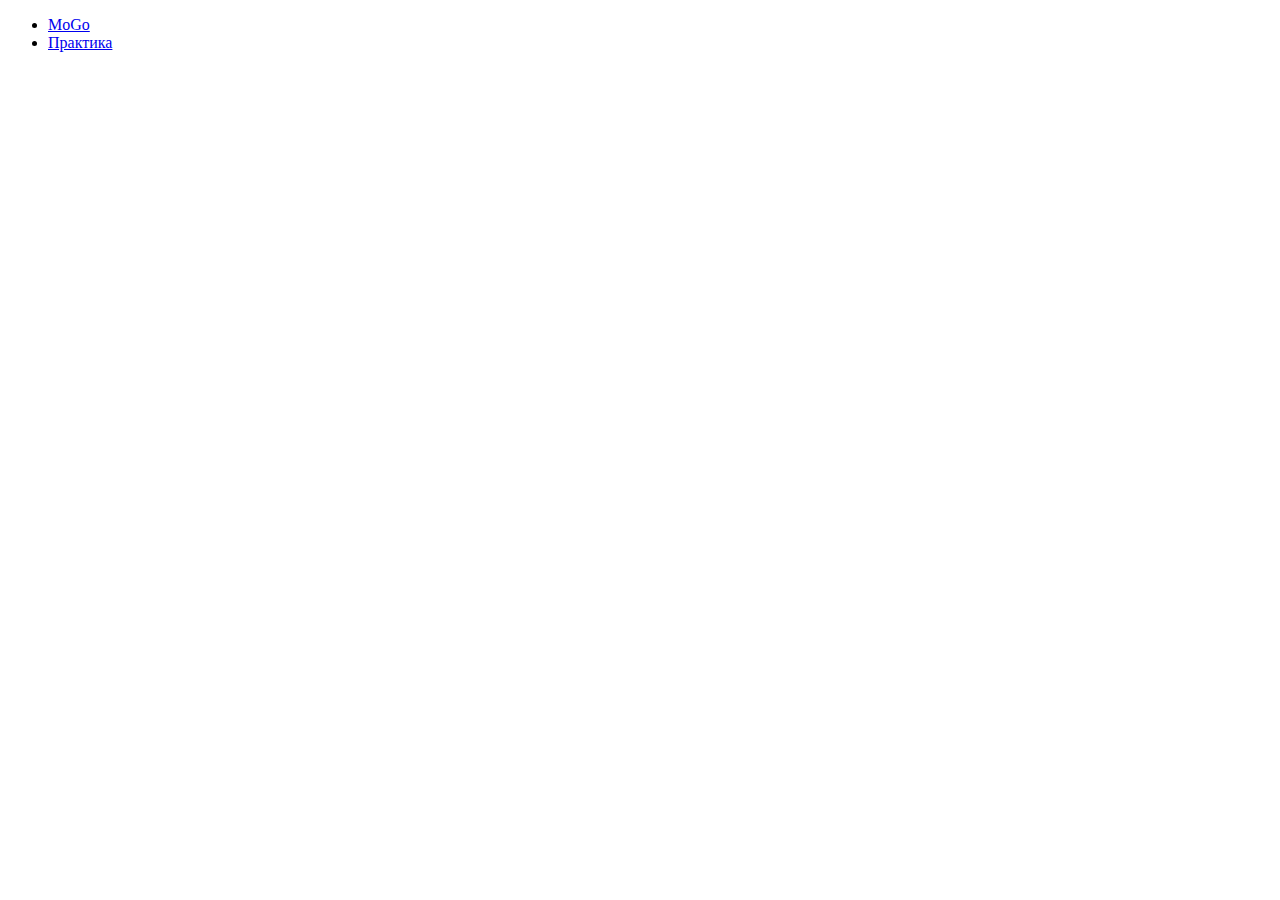
==== commit c08ade92: "done" ====
--- a/index.html
+++ b/index.html
@@ -15,6 +15,7 @@
 	<body>
 		<ul>
 			<li><a href="./mogo.html">MoGo</a></li>
+			<li><a href="./svg.html">Практика</a></li>
 		</ul>
 	</body>
 </html>
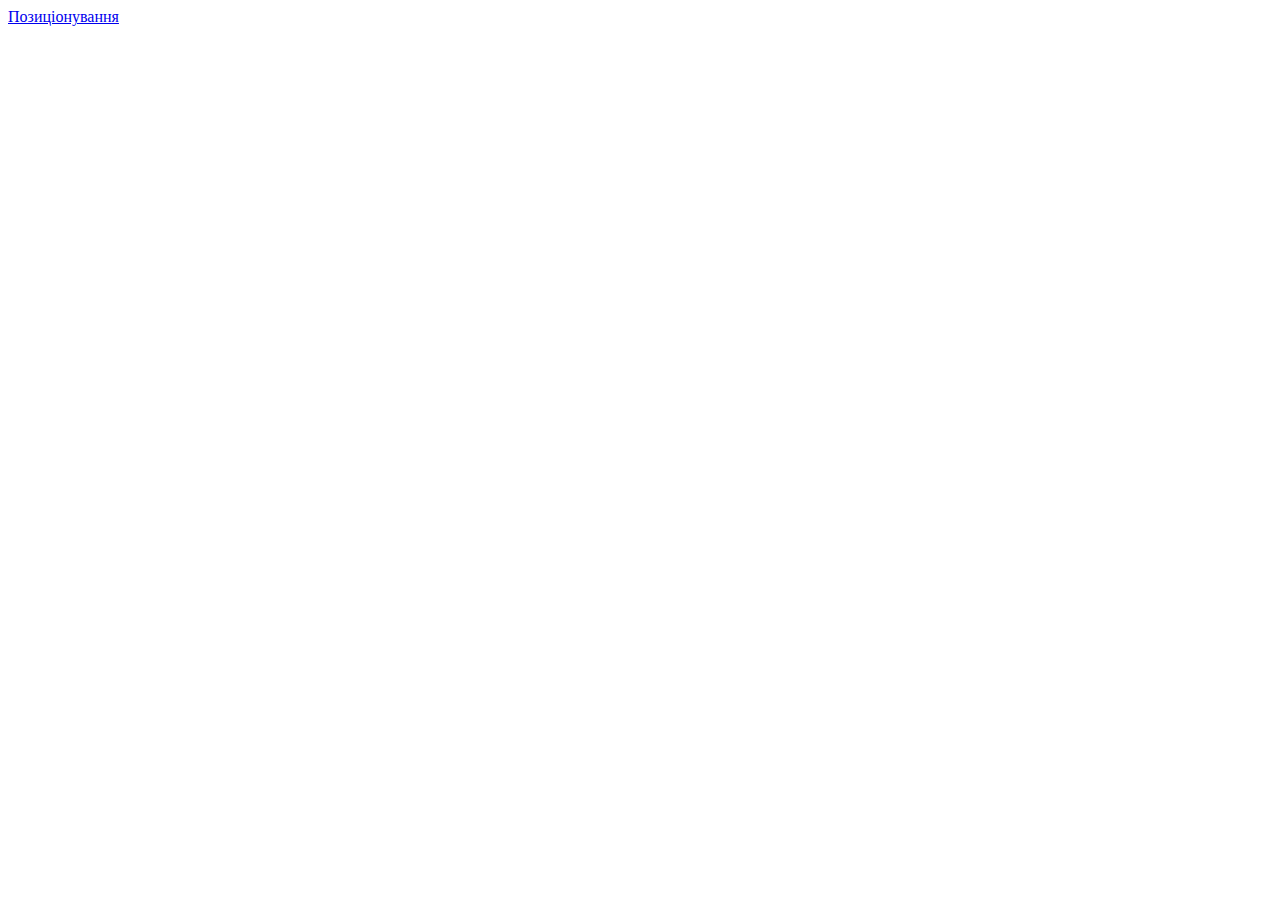
==== commit cf13c6fe: "add" ====
--- a/index.html
+++ b/index.html
@@ -13,9 +13,6 @@
 		<link rel="stylesheet" href="style.css" />
 	</head>
 	<body>
-		<ul>
-			<li><a href="./mogo.html">MoGo</a></li>
-			<li><a href="./svg.html">Практика</a></li>
-		</ul>
+		<a href="./01-position.html">Позиціонування</a>
 	</body>
 </html>
